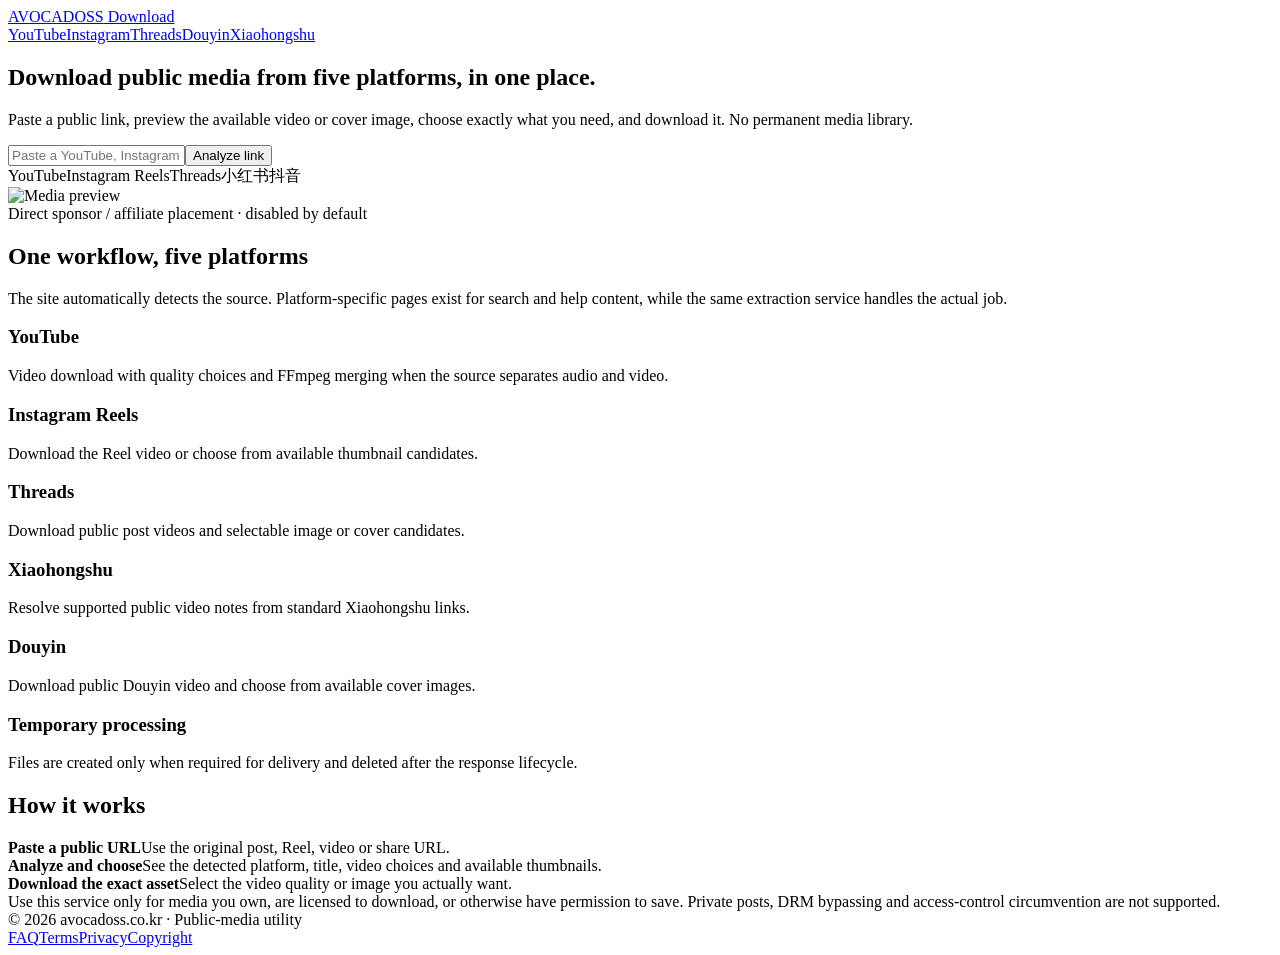
==== web/public/index.html @ b887ae24 "Build unified media downloader MVP" ====
<!doctype html><html lang="en"><head><meta charset="utf-8"><meta name="viewport" content="width=device-width,initial-scale=1"><title>Free Video & Thumbnail Downloader | YouTube, Instagram, Threads, Douyin, Xiaohongshu</title><meta name="description" content="Download supported public videos and thumbnails from YouTube, Instagram Reels, Threads, Douyin and Xiaohongshu from one web tool."><link rel="canonical" href="https://download.avocadoss.co.kr/"><link rel="icon" href="/favicon.svg"><link rel="stylesheet" href="/styles.css"><meta property="og:title" content="Free Video & Thumbnail Downloader | YouTube, Instagram, Threads, Douyin, Xiaohongshu"><meta property="og:description" content="Download supported public videos and thumbnails from YouTube, Instagram Reels, Threads, Douyin and Xiaohongshu from one web tool."><meta property="og:type" content="website"></head><body data-platform=""><header class="site-header"><div class="wrap nav"><a class="brand" href="/">AVOCADO<span>SS</span> Download</a><nav class="nav-links"><a href="/youtube-downloader">YouTube</a><a href="/instagram-reels-downloader">Instagram</a><a href="/threads-downloader">Threads</a><a href="/douyin-downloader">Douyin</a><a href="/xiaohongshu-downloader">Xiaohongshu</a></nav></div></header><main><section class="hero"><div class="wrap"><h1>Download public media from five platforms, in one place.</h1><p>Paste a public link, preview the available video or cover image, choose exactly what you need, and download it. No permanent media library.</p><div class="tool"><form data-downloader-form><div class="input-row"><input class="url-input" name="url" type="url" inputmode="url" autocomplete="off" placeholder="Paste a YouTube, Instagram, Threads, Xiaohongshu or Douyin URL" required><button class="btn" type="submit">Analyze link</button></div><div class="platforms"><span class="platform">YouTube</span><span class="platform">Instagram Reels</span><span class="platform">Threads</span><span class="platform">小红书</span><span class="platform">抖音</span></div></form><div class="status" data-status></div><div class="result" data-result><div class="media-head"><img class="preview" data-result-img alt="Media preview"><div><div class="media-title" data-result-title></div><div class="media-meta" data-result-meta></div></div></div><div class="asset-grid" data-assets></div></div></div><div class="ad-slot">Direct sponsor / affiliate placement · disabled by default</div></div></section><section class="section"><div class="wrap"><h2>One workflow, five platforms</h2><p class="lead">The site automatically detects the source. Platform-specific pages exist for search and help content, while the same extraction service handles the actual job.</p><div class="feature-grid"><div class="card"><h3>YouTube</h3><p>Video download with quality choices and FFmpeg merging when the source separates audio and video.</p></div><div class="card"><h3>Instagram Reels</h3><p>Download the Reel video or choose from available thumbnail candidates.</p></div><div class="card"><h3>Threads</h3><p>Download public post videos and selectable image or cover candidates.</p></div><div class="card"><h3>Xiaohongshu</h3><p>Resolve supported public video notes from standard Xiaohongshu links.</p></div><div class="card"><h3>Douyin</h3><p>Download public Douyin video and choose from available cover images.</p></div><div class="card"><h3>Temporary processing</h3><p>Files are created only when required for delivery and deleted after the response lifecycle.</p></div></div></div></section><section class="section"><div class="wrap"><h2>How it works</h2><div class="steps"><div class="step"><b>Paste a public URL</b><span>Use the original post, Reel, video or share URL.</span></div><div class="step"><b>Analyze and choose</b><span>See the detected platform, title, video choices and available thumbnails.</span></div><div class="step"><b>Download the exact asset</b><span>Select the video quality or image you actually want.</span></div></div><div class="notice">Use this service only for media you own, are licensed to download, or otherwise have permission to save. Private posts, DRM bypassing and access-control circumvention are not supported.</div></div></section></main><footer class="site-footer"><div class="wrap footer-row"><div>© 2026 avocadoss.co.kr · Public-media utility</div><div class="footer-links"><a href="/faq">FAQ</a><a href="/terms">Terms</a><a href="/privacy">Privacy</a><a href="/copyright">Copyright</a></div></div></footer><script src="/monetization.js"></script><script src="/app.js" defer></script></body></html>
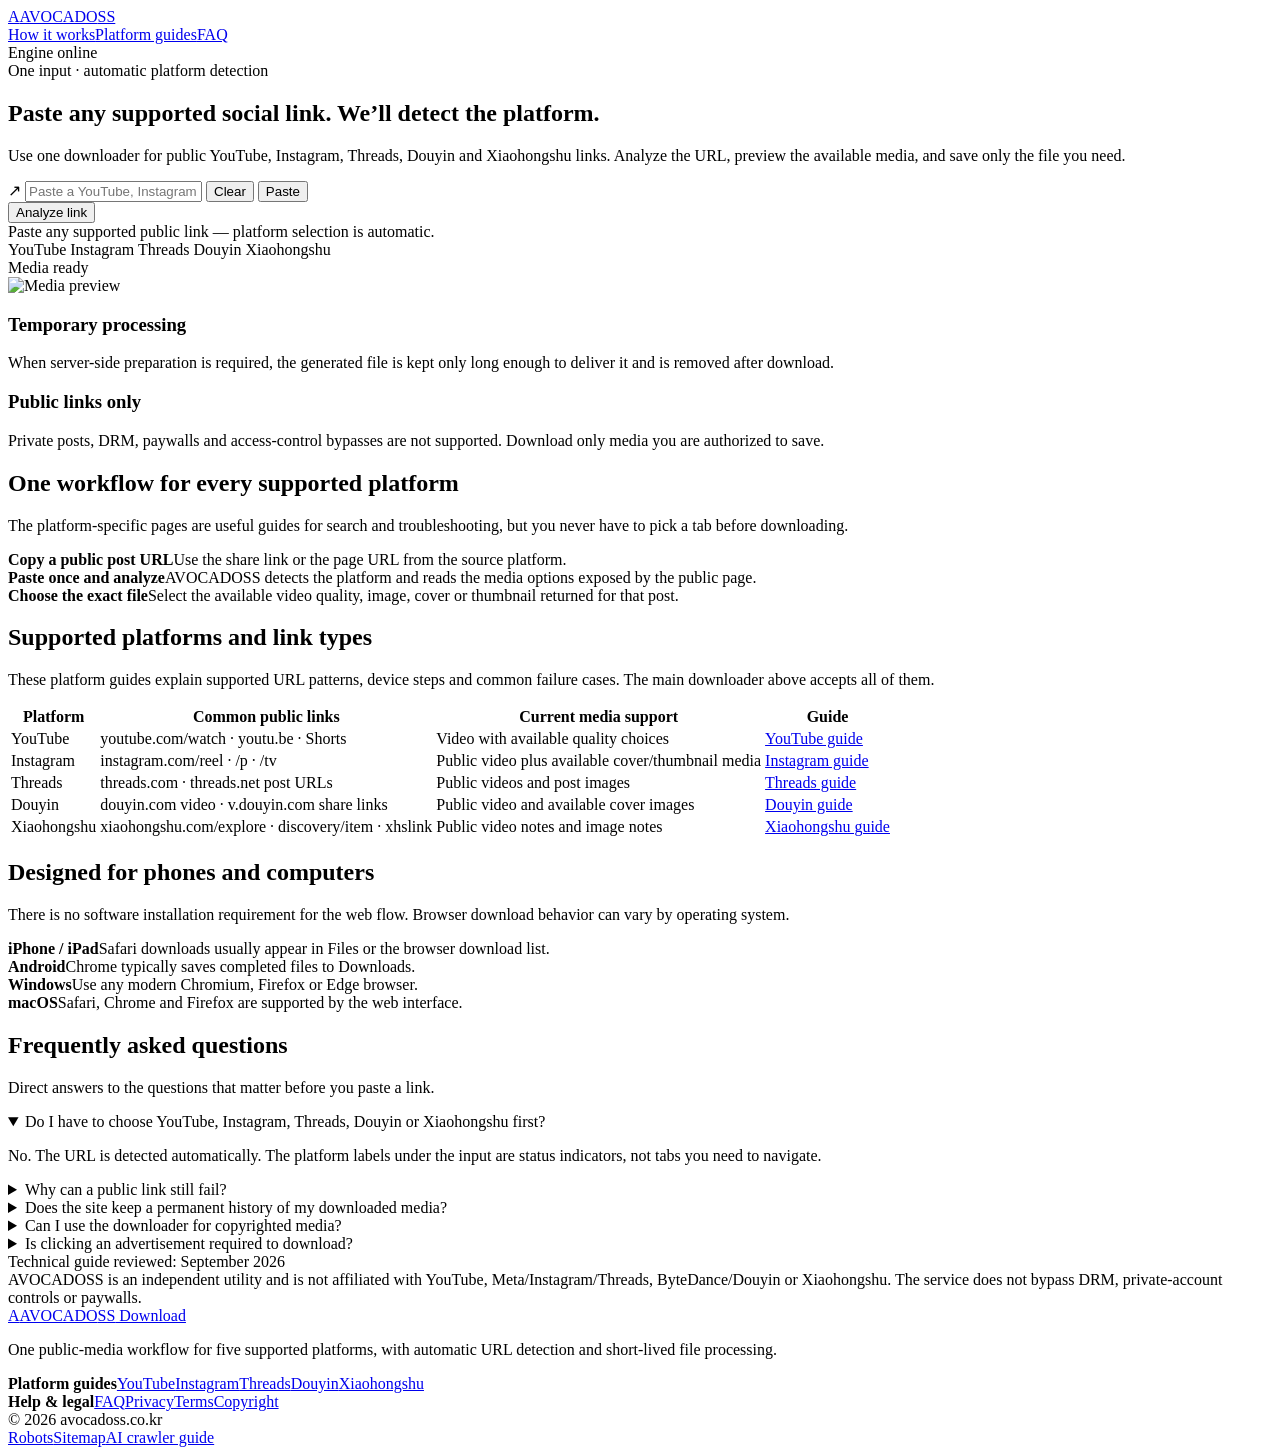
==== commit aff9d620: "seo: rebuild unified downloader home around automatic detection" ====
--- a/web/public/index.html
+++ b/web/public/index.html
@@ -1 +1,150 @@
-<!doctype html><html lang="en"><head><meta charset="utf-8"><meta name="viewport" content="width=device-width,initial-scale=1"><title>Free Video & Thumbnail Downloader | YouTube, Instagram, Threads, Douyin, Xiaohongshu</title><meta name="description" content="Download supported public videos and thumbnails from YouTube, Instagram Reels, Threads, Douyin and Xiaohongshu from one web tool."><link rel="canonical" href="https://download.avocadoss.co.kr/"><link rel="icon" href="/favicon.svg"><link rel="stylesheet" href="/styles.css"><meta property="og:title" content="Free Video & Thumbnail Downloader | YouTube, Instagram, Threads, Douyin, Xiaohongshu"><meta property="og:description" content="Download supported public videos and thumbnails from YouTube, Instagram Reels, Threads, Douyin and Xiaohongshu from one web tool."><meta property="og:type" content="website"></head><body data-platform=""><header class="site-header"><div class="wrap nav"><a class="brand" href="/">AVOCADO<span>SS</span> Download</a><nav class="nav-links"><a href="/youtube-downloader">YouTube</a><a href="/instagram-reels-downloader">Instagram</a><a href="/threads-downloader">Threads</a><a href="/douyin-downloader">Douyin</a><a href="/xiaohongshu-downloader">Xiaohongshu</a></nav></div></header><main><section class="hero"><div class="wrap"><h1>Download public media from five platforms, in one place.</h1><p>Paste a public link, preview the available video or cover image, choose exactly what you need, and download it. No permanent media library.</p><div class="tool"><form data-downloader-form><div class="input-row"><input class="url-input" name="url" type="url" inputmode="url" autocomplete="off" placeholder="Paste a YouTube, Instagram, Threads, Xiaohongshu or Douyin URL" required><button class="btn" type="submit">Analyze link</button></div><div class="platforms"><span class="platform">YouTube</span><span class="platform">Instagram Reels</span><span class="platform">Threads</span><span class="platform">小红书</span><span class="platform">抖音</span></div></form><div class="status" data-status></div><div class="result" data-result><div class="media-head"><img class="preview" data-result-img alt="Media preview"><div><div class="media-title" data-result-title></div><div class="media-meta" data-result-meta></div></div></div><div class="asset-grid" data-assets></div></div></div><div class="ad-slot">Direct sponsor / affiliate placement · disabled by default</div></div></section><section class="section"><div class="wrap"><h2>One workflow, five platforms</h2><p class="lead">The site automatically detects the source. Platform-specific pages exist for search and help content, while the same extraction service handles the actual job.</p><div class="feature-grid"><div class="card"><h3>YouTube</h3><p>Video download with quality choices and FFmpeg merging when the source separates audio and video.</p></div><div class="card"><h3>Instagram Reels</h3><p>Download the Reel video or choose from available thumbnail candidates.</p></div><div class="card"><h3>Threads</h3><p>Download public post videos and selectable image or cover candidates.</p></div><div class="card"><h3>Xiaohongshu</h3><p>Resolve supported public video notes from standard Xiaohongshu links.</p></div><div class="card"><h3>Douyin</h3><p>Download public Douyin video and choose from available cover images.</p></div><div class="card"><h3>Temporary processing</h3><p>Files are created only when required for delivery and deleted after the response lifecycle.</p></div></div></div></section><section class="section"><div class="wrap"><h2>How it works</h2><div class="steps"><div class="step"><b>Paste a public URL</b><span>Use the original post, Reel, video or share URL.</span></div><div class="step"><b>Analyze and choose</b><span>See the detected platform, title, video choices and available thumbnails.</span></div><div class="step"><b>Download the exact asset</b><span>Select the video quality or image you actually want.</span></div></div><div class="notice">Use this service only for media you own, are licensed to download, or otherwise have permission to save. Private posts, DRM bypassing and access-control circumvention are not supported.</div></div></section></main><footer class="site-footer"><div class="wrap footer-row"><div>© 2026 avocadoss.co.kr · Public-media utility</div><div class="footer-links"><a href="/faq">FAQ</a><a href="/terms">Terms</a><a href="/privacy">Privacy</a><a href="/copyright">Copyright</a></div></div></footer><script src="/monetization.js"></script><script src="/app.js" defer></script></body></html>+<!doctype html>
+<html lang="en">
+<head>
+  <meta charset="utf-8">
+  <meta name="viewport" content="width=device-width,initial-scale=1">
+  <title>All-in-One Social Media Downloader | YouTube, Instagram, Threads, Douyin & Xiaohongshu</title>
+  <meta name="description" content="Paste one public social-media URL and automatically detect YouTube, Instagram, Threads, Douyin or Xiaohongshu. Preview available videos, images and covers, then download the exact file you need.">
+  <meta name="robots" content="index,follow,max-image-preview:large,max-snippet:-1,max-video-preview:-1">
+  <meta name="theme-color" content="#0d141d">
+  <link rel="canonical" href="https://download.avocadoss.co.kr/">
+  <link rel="icon" href="/favicon.svg">
+  <link rel="stylesheet" href="/styles.css?v=20260909b">
+  <meta property="og:type" content="website">
+  <meta property="og:site_name" content="AVOCADOSS Download">
+  <meta property="og:title" content="All-in-One Social Media Downloader | AVOCADOSS">
+  <meta property="og:description" content="One input automatically detects YouTube, Instagram, Threads, Douyin and Xiaohongshu public links.">
+  <meta property="og:url" content="https://download.avocadoss.co.kr/">
+  <meta name="twitter:card" content="summary">
+  <script type="application/ld+json">{"@context":"https://schema.org","@graph":[{"@type":"WebSite","@id":"https://download.avocadoss.co.kr/#website","url":"https://download.avocadoss.co.kr/","name":"AVOCADOSS Download","description":"Unified public-media downloader for supported social platforms","inLanguage":"en"},{"@type":"WebApplication","@id":"https://download.avocadoss.co.kr/#app","name":"AVOCADOSS Social Media Downloader","url":"https://download.avocadoss.co.kr/","applicationCategory":"MultimediaApplication","operatingSystem":"Any","browserRequirements":"Requires a modern web browser","description":"Analyze a supported public YouTube, Instagram, Threads, Douyin or Xiaohongshu URL and download available media files.","offers":{"@type":"Offer","price":"0","priceCurrency":"USD"},"isAccessibleForFree":true},{"@type":"FAQPage","mainEntity":[{"@type":"Question","name":"Do I need to choose the platform before pasting a link?","acceptedAnswer":{"@type":"Answer","text":"No. Paste a supported public URL into the single input. The server detects YouTube, Instagram, Threads, Douyin or Xiaohongshu automatically."}},{"@type":"Question","name":"Does AVOCADOSS support private posts or DRM-protected media?","acceptedAnswer":{"@type":"Answer","text":"No. The service is limited to media that is publicly accessible and does not bypass private-account restrictions, paywalls, DRM or other access controls."}},{"@type":"Question","name":"Are downloaded files stored permanently?","acceptedAnswer":{"@type":"Answer","text":"No permanent user media library is provided. Files that require server-side preparation are temporary and are removed after delivery."}}]}]}</script>
+</head>
+<body data-platform="">
+<header class="site-header">
+  <div class="wrap nav">
+    <a class="brand" href="/" aria-label="AVOCADOSS Download home"><span class="brand-mark">A</span><span>AVOCADO<span>SS</span></span></a>
+    <nav class="nav-links" aria-label="Primary navigation"><a href="#how-it-works">How it works</a><a href="#platform-guides">Platform guides</a><a href="/faq">FAQ</a></nav>
+    <div class="engine"><span class="engine-dot"></span><span>Engine online</span></div>
+  </div>
+</header>
+<main>
+  <section class="hero">
+    <div class="wrap">
+      <div class="hero-copy">
+        <div class="eyebrow"><span class="eyebrow-dot"></span>One input · automatic platform detection</div>
+        <h1>Paste any supported social link. We’ll detect the platform.</h1>
+        <p>Use one downloader for public YouTube, Instagram, Threads, Douyin and Xiaohongshu links. Analyze the URL, preview the available media, and save only the file you need.</p>
+      </div>
+
+      <div class="tool">
+        <form data-downloader-form novalidate>
+          <div class="input-shell">
+            <div class="input-box">
+              <span class="input-icon" aria-hidden="true">↗</span>
+              <input class="url-input" name="url" type="url" inputmode="url" autocomplete="off" spellcheck="false" placeholder="Paste a YouTube, Instagram, Threads, Douyin or Xiaohongshu URL" aria-label="Public social media URL" required>
+              <button class="utility-btn" data-clear type="button">Clear</button>
+              <button class="utility-btn" data-paste type="button">Paste</button>
+            </div>
+            <button class="btn" type="submit">Analyze link</button>
+          </div>
+          <div class="auto-row">
+            <div class="detected" data-detected>Paste any supported public link — platform selection is automatic.</div>
+            <div class="platforms" aria-label="Supported platforms">
+              <span class="platform" data-platform-chip="youtube">YouTube</span>
+              <span class="platform" data-platform-chip="instagram">Instagram</span>
+              <span class="platform" data-platform-chip="threads">Threads</span>
+              <span class="platform" data-platform-chip="douyin">Douyin</span>
+              <span class="platform" data-platform-chip="xiaohongshu">Xiaohongshu</span>
+            </div>
+          </div>
+        </form>
+        <div class="status" data-status role="status" aria-live="polite"></div>
+        <div class="ad-slot" data-ad-slot="leaderboard"></div>
+      </div>
+
+      <div class="result" data-result>
+        <section class="result-panel" aria-label="Download results">
+          <div class="result-topline"><div class="result-ready">Media ready</div><span class="asset-count" data-asset-count></span></div>
+          <div class="media-head">
+            <img class="preview" data-result-img alt="Media preview">
+            <div><div class="media-title" data-result-title></div><div class="media-meta" data-result-meta></div></div>
+          </div>
+          <div class="asset-grid" data-assets></div>
+        </section>
+        <aside class="result-side" aria-label="Download information">
+          <div class="result-side-card"><h3>Temporary processing</h3><p>When server-side preparation is required, the generated file is kept only long enough to deliver it and is removed after download.</p></div>
+          <div class="result-side-card"><h3>Public links only</h3><p>Private posts, DRM, paywalls and access-control bypasses are not supported. Download only media you are authorized to save.</p></div>
+          <div class="ad-slot" data-ad-slot="rectangle"></div>
+        </aside>
+      </div>
+    </div>
+  </section>
+
+  <section class="section" id="how-it-works">
+    <div class="wrap">
+      <div class="section-head"><h2>One workflow for every supported platform</h2><p class="lead">The platform-specific pages are useful guides for search and troubleshooting, but you never have to pick a tab before downloading.</p></div>
+      <div class="steps">
+        <div class="step"><b>Copy a public post URL</b><span>Use the share link or the page URL from the source platform.</span></div>
+        <div class="step"><b>Paste once and analyze</b><span>AVOCADOSS detects the platform and reads the media options exposed by the public page.</span></div>
+        <div class="step"><b>Choose the exact file</b><span>Select the available video quality, image, cover or thumbnail returned for that post.</span></div>
+      </div>
+    </div>
+  </section>
+
+  <section class="section" id="platform-guides">
+    <div class="wrap">
+      <div class="section-head"><h2>Supported platforms and link types</h2><p class="lead">These platform guides explain supported URL patterns, device steps and common failure cases. The main downloader above accepts all of them.</p></div>
+      <div class="table-wrap"><table>
+        <thead><tr><th>Platform</th><th>Common public links</th><th>Current media support</th><th>Guide</th></tr></thead>
+        <tbody>
+          <tr><td>YouTube</td><td>youtube.com/watch · youtu.be · Shorts</td><td>Video with available quality choices</td><td><a href="/youtube-downloader">YouTube guide</a></td></tr>
+          <tr><td>Instagram</td><td>instagram.com/reel · /p · /tv</td><td>Public video plus available cover/thumbnail media</td><td><a href="/instagram-reels-downloader">Instagram guide</a></td></tr>
+          <tr><td>Threads</td><td>threads.com · threads.net post URLs</td><td>Public videos and post images</td><td><a href="/threads-downloader">Threads guide</a></td></tr>
+          <tr><td>Douyin</td><td>douyin.com video · v.douyin.com share links</td><td>Public video and available cover images</td><td><a href="/douyin-downloader">Douyin guide</a></td></tr>
+          <tr><td>Xiaohongshu</td><td>xiaohongshu.com/explore · discovery/item · xhslink</td><td>Public video notes and image notes</td><td><a href="/xiaohongshu-downloader">Xiaohongshu guide</a></td></tr>
+        </tbody>
+      </table></div>
+    </div>
+  </section>
+
+  <section class="section">
+    <div class="wrap">
+      <div class="section-head"><h2>Designed for phones and computers</h2><p class="lead">There is no software installation requirement for the web flow. Browser download behavior can vary by operating system.</p></div>
+      <div class="device-row">
+        <div class="device"><b>iPhone / iPad</b><span>Safari downloads usually appear in Files or the browser download list.</span></div>
+        <div class="device"><b>Android</b><span>Chrome typically saves completed files to Downloads.</span></div>
+        <div class="device"><b>Windows</b><span>Use any modern Chromium, Firefox or Edge browser.</span></div>
+        <div class="device"><b>macOS</b><span>Safari, Chrome and Firefox are supported by the web interface.</span></div>
+      </div>
+    </div>
+  </section>
+
+  <section class="section">
+    <div class="wrap faq">
+      <div class="section-head"><h2>Frequently asked questions</h2><p class="lead">Direct answers to the questions that matter before you paste a link.</p></div>
+      <details open><summary>Do I have to choose YouTube, Instagram, Threads, Douyin or Xiaohongshu first?</summary><p>No. The URL is detected automatically. The platform labels under the input are status indicators, not tabs you need to navigate.</p></details>
+      <details><summary>Why can a public link still fail?</summary><p>The post may have been deleted, region-restricted, login-gated, rate-limited, or changed by the source platform. Short share links can also expire. AVOCADOSS does not bypass access controls.</p></details>
+      <details><summary>Does the site keep a permanent history of my downloaded media?</summary><p>No permanent media library is part of the downloader. Files generated for delivery are temporary and are removed after the response lifecycle.</p></details>
+      <details><summary>Can I use the downloader for copyrighted media?</summary><p>Use it only where you own the media, have permission or a license, or otherwise have a lawful right to save it. Source-platform names and trademarks belong to their respective owners.</p></details>
+      <details><summary>Is clicking an advertisement required to download?</summary><p>No. Advertising, when enabled, is separate from the download action. AVOCADOSS does not require an ad click to unlock a file.</p></details>
+      <div class="freshness">Technical guide reviewed: September 2026</div>
+    </div>
+  </section>
+
+  <section class="section tight">
+    <div class="wrap editorial"><div class="notice">AVOCADOSS is an independent utility and is not affiliated with YouTube, Meta/Instagram/Threads, ByteDance/Douyin or Xiaohongshu. The service does not bypass DRM, private-account controls or paywalls.</div></div>
+  </section>
+</main>
+<footer class="site-footer">
+  <div class="wrap">
+    <div class="footer-grid">
+      <div class="footer-brand"><a class="brand" href="/"><span class="brand-mark">A</span><span>AVOCADO<span>SS</span> Download</span></a><p>One public-media workflow for five supported platforms, with automatic URL detection and short-lived file processing.</p></div>
+      <div class="footer-col"><b>Platform guides</b><a href="/youtube-downloader">YouTube</a><a href="/instagram-reels-downloader">Instagram</a><a href="/threads-downloader">Threads</a><a href="/douyin-downloader">Douyin</a><a href="/xiaohongshu-downloader">Xiaohongshu</a></div>
+      <div class="footer-col"><b>Help & legal</b><a href="/faq">FAQ</a><a href="/privacy">Privacy</a><a href="/terms">Terms</a><a href="/copyright">Copyright</a></div>
+    </div>
+    <div class="footer-bottom"><span>© 2026 avocadoss.co.kr</span><div class="footer-links"><a href="/robots.txt">Robots</a><a href="/sitemap.xml">Sitemap</a><a href="/llms.txt">AI crawler guide</a></div></div>
+  </div>
+</footer>
+<script src="/monetization.js?v=20260909b" defer></script>
+<script src="/app.js?v=20260909b" defer></script>
+</body>
+</html>
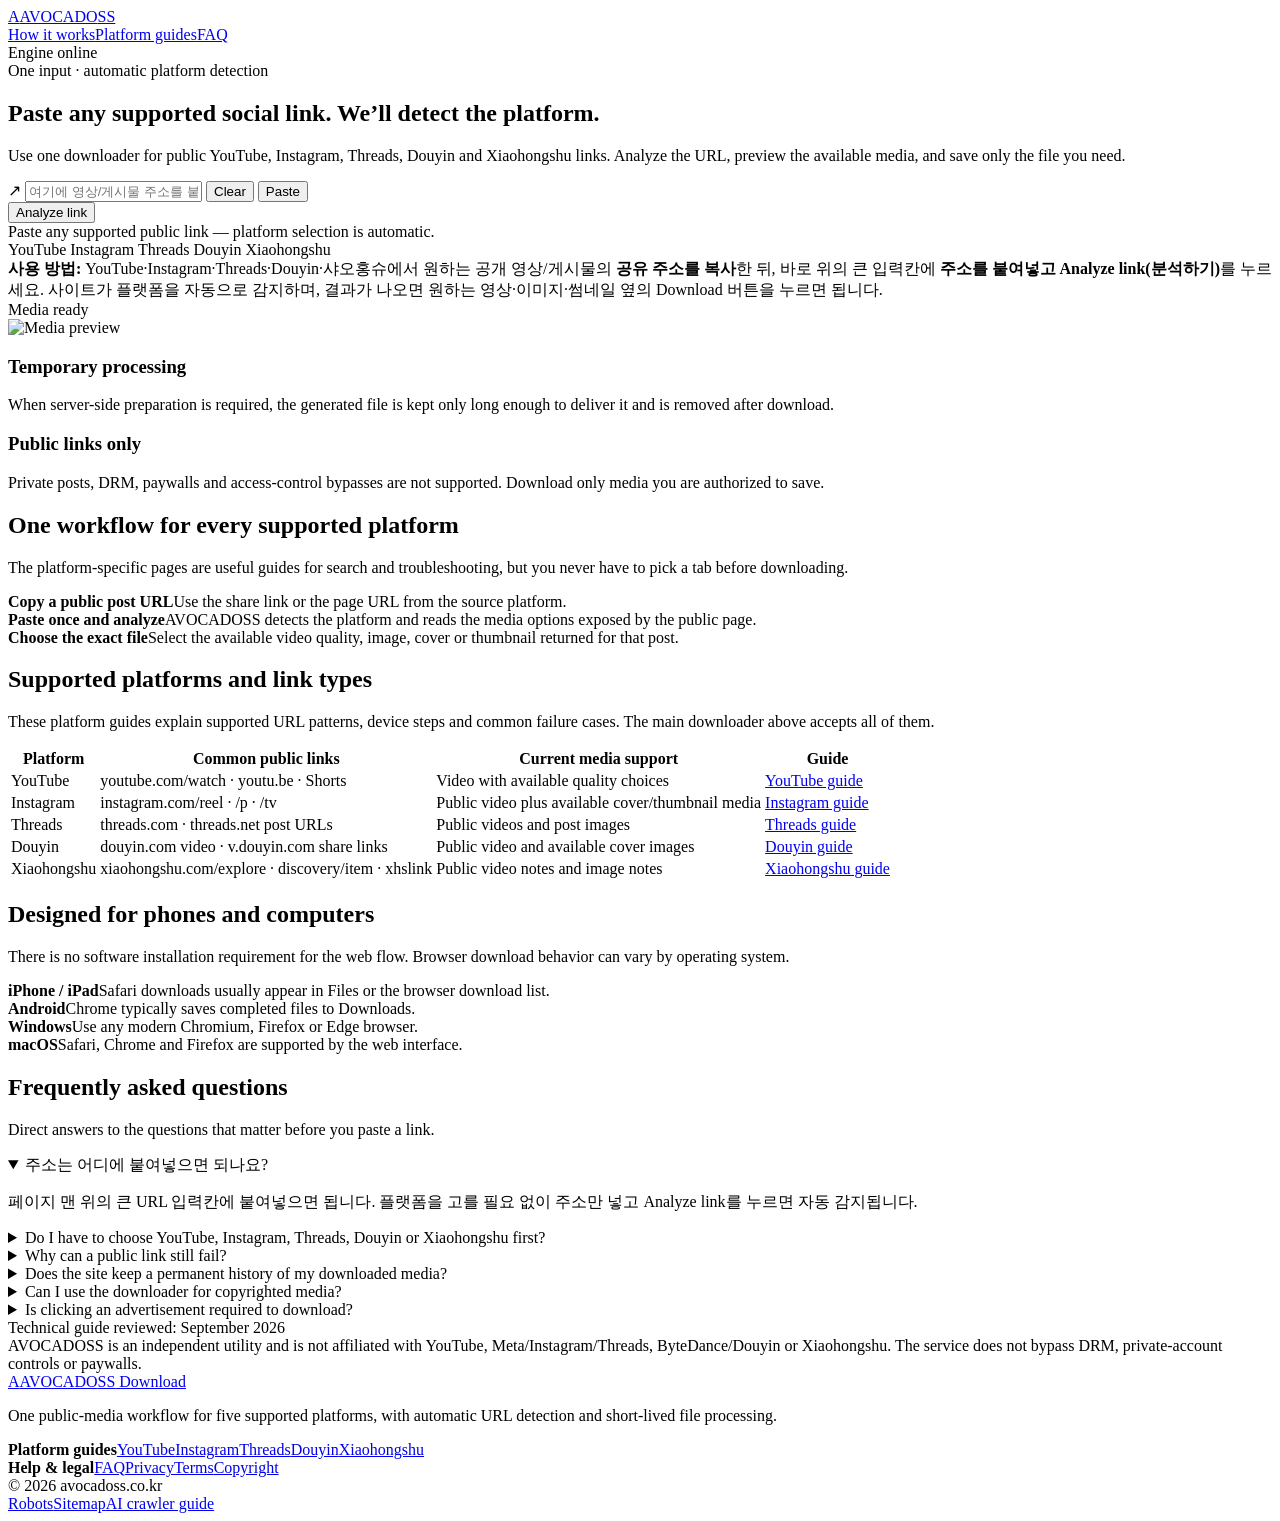
==== commit 3baed412: "ux: add clear Korean paste instructions" ====
--- a/web/public/index.html
+++ b/web/public/index.html
@@ -9,14 +9,14 @@
   <meta name="theme-color" content="#0d141d">
   <link rel="canonical" href="https://download.avocadoss.co.kr/">
   <link rel="icon" href="/favicon.svg">
-  <link rel="stylesheet" href="/styles.css?v=20260909b">
+  <link rel="stylesheet" href="/styles.css?v=20260909c">
   <meta property="og:type" content="website">
   <meta property="og:site_name" content="AVOCADOSS Download">
   <meta property="og:title" content="All-in-One Social Media Downloader | AVOCADOSS">
   <meta property="og:description" content="One input automatically detects YouTube, Instagram, Threads, Douyin and Xiaohongshu public links.">
   <meta property="og:url" content="https://download.avocadoss.co.kr/">
   <meta name="twitter:card" content="summary">
-  <script type="application/ld+json">{"@context":"https://schema.org","@graph":[{"@type":"WebSite","@id":"https://download.avocadoss.co.kr/#website","url":"https://download.avocadoss.co.kr/","name":"AVOCADOSS Download","description":"Unified public-media downloader for supported social platforms","inLanguage":"en"},{"@type":"WebApplication","@id":"https://download.avocadoss.co.kr/#app","name":"AVOCADOSS Social Media Downloader","url":"https://download.avocadoss.co.kr/","applicationCategory":"MultimediaApplication","operatingSystem":"Any","browserRequirements":"Requires a modern web browser","description":"Analyze a supported public YouTube, Instagram, Threads, Douyin or Xiaohongshu URL and download available media files.","offers":{"@type":"Offer","price":"0","priceCurrency":"USD"},"isAccessibleForFree":true},{"@type":"FAQPage","mainEntity":[{"@type":"Question","name":"Do I need to choose the platform before pasting a link?","acceptedAnswer":{"@type":"Answer","text":"No. Paste a supported public URL into the single input. The server detects YouTube, Instagram, Threads, Douyin or Xiaohongshu automatically."}},{"@type":"Question","name":"Does AVOCADOSS support private posts or DRM-protected media?","acceptedAnswer":{"@type":"Answer","text":"No. The service is limited to media that is publicly accessible and does not bypass private-account restrictions, paywalls, DRM or other access controls."}},{"@type":"Question","name":"Are downloaded files stored permanently?","acceptedAnswer":{"@type":"Answer","text":"No permanent user media library is provided. Files that require server-side preparation are temporary and are removed after delivery."}}]}]}</script>
+  <script type="application/ld+json">{"@context":"https://schema.org","@graph":[{"@type":"WebSite","@id":"https://download.avocadoss.co.kr/#website","url":"https://download.avocadoss.co.kr/","name":"AVOCADOSS Download","description":"Unified public-media downloader for supported social platforms","inLanguage":["en","ko"]},{"@type":"WebApplication","@id":"https://download.avocadoss.co.kr/#app","name":"AVOCADOSS Social Media Downloader","url":"https://download.avocadoss.co.kr/","applicationCategory":"MultimediaApplication","operatingSystem":"Any","browserRequirements":"Requires a modern web browser","description":"Analyze a supported public YouTube, Instagram, Threads, Douyin or Xiaohongshu URL and download available media files.","offers":{"@type":"Offer","price":"0","priceCurrency":"USD"},"isAccessibleForFree":true},{"@type":"FAQPage","mainEntity":[{"@type":"Question","name":"Do I need to choose the platform before pasting a link?","acceptedAnswer":{"@type":"Answer","text":"No. Paste a supported public URL into the single input. The server detects YouTube, Instagram, Threads, Douyin or Xiaohongshu automatically."}},{"@type":"Question","name":"주소는 어디에 붙여넣나요?","acceptedAnswer":{"@type":"Answer","text":"사이트 첫 화면의 큰 URL 입력칸에 YouTube, Instagram, Threads, Douyin 또는 Xiaohongshu의 공개 게시물 주소를 붙여넣고 Analyze link 버튼을 누르면 됩니다."}},{"@type":"Question","name":"Does AVOCADOSS support private posts or DRM-protected media?","acceptedAnswer":{"@type":"Answer","text":"No. The service is limited to media that is publicly accessible and does not bypass private-account restrictions, paywalls, DRM or other access controls."}},{"@type":"Question","name":"Are downloaded files stored permanently?","acceptedAnswer":{"@type":"Answer","text":"No permanent user media library is provided. Files that require server-side preparation are temporary and are removed after delivery."}}]}]}</script>
 </head>
 <body data-platform="">
 <header class="site-header">
@@ -40,7 +40,7 @@
           <div class="input-shell">
             <div class="input-box">
               <span class="input-icon" aria-hidden="true">↗</span>
-              <input class="url-input" name="url" type="url" inputmode="url" autocomplete="off" spellcheck="false" placeholder="Paste a YouTube, Instagram, Threads, Douyin or Xiaohongshu URL" aria-label="Public social media URL" required>
+              <input class="url-input" name="url" type="url" inputmode="url" autocomplete="off" spellcheck="false" placeholder="여기에 영상/게시물 주소를 붙여넣으세요 · Paste social-media URL" aria-label="Public social media URL" required>
               <button class="utility-btn" data-clear type="button">Clear</button>
               <button class="utility-btn" data-paste type="button">Paste</button>
             </div>
@@ -57,6 +57,7 @@
             </div>
           </div>
         </form>
+        <div class="notice" lang="ko"><strong>사용 방법:</strong> YouTube·Instagram·Threads·Douyin·샤오홍슈에서 원하는 공개 영상/게시물의 <strong>공유 주소를 복사</strong>한 뒤, 바로 위의 큰 입력칸에 <strong>주소를 붙여넣고 Analyze link(분석하기)</strong>를 누르세요. 사이트가 플랫폼을 자동으로 감지하며, 결과가 나오면 원하는 영상·이미지·썸네일 옆의 Download 버튼을 누르면 됩니다.</div>
         <div class="status" data-status role="status" aria-live="polite"></div>
         <div class="ad-slot" data-ad-slot="leaderboard"></div>
       </div>
@@ -121,7 +122,8 @@
   <section class="section">
     <div class="wrap faq">
       <div class="section-head"><h2>Frequently asked questions</h2><p class="lead">Direct answers to the questions that matter before you paste a link.</p></div>
-      <details open><summary>Do I have to choose YouTube, Instagram, Threads, Douyin or Xiaohongshu first?</summary><p>No. The URL is detected automatically. The platform labels under the input are status indicators, not tabs you need to navigate.</p></details>
+      <details open><summary>주소는 어디에 붙여넣으면 되나요?</summary><p lang="ko">페이지 맨 위의 큰 URL 입력칸에 붙여넣으면 됩니다. 플랫폼을 고를 필요 없이 주소만 넣고 Analyze link를 누르면 자동 감지됩니다.</p></details>
+      <details><summary>Do I have to choose YouTube, Instagram, Threads, Douyin or Xiaohongshu first?</summary><p>No. The URL is detected automatically. The platform labels under the input are status indicators, not tabs you need to navigate.</p></details>
       <details><summary>Why can a public link still fail?</summary><p>The post may have been deleted, region-restricted, login-gated, rate-limited, or changed by the source platform. Short share links can also expire. AVOCADOSS does not bypass access controls.</p></details>
       <details><summary>Does the site keep a permanent history of my downloaded media?</summary><p>No permanent media library is part of the downloader. Files generated for delivery are temporary and are removed after the response lifecycle.</p></details>
       <details><summary>Can I use the downloader for copyrighted media?</summary><p>Use it only where you own the media, have permission or a license, or otherwise have a lawful right to save it. Source-platform names and trademarks belong to their respective owners.</p></details>
@@ -144,7 +146,7 @@
     <div class="footer-bottom"><span>© 2026 avocadoss.co.kr</span><div class="footer-links"><a href="/robots.txt">Robots</a><a href="/sitemap.xml">Sitemap</a><a href="/llms.txt">AI crawler guide</a></div></div>
   </div>
 </footer>
-<script src="/monetization.js?v=20260909b" defer></script>
-<script src="/app.js?v=20260909b" defer></script>
+<script src="/monetization.js?v=20260909c" defer></script>
+<script src="/app.js?v=20260909c" defer></script>
 </body>
 </html>
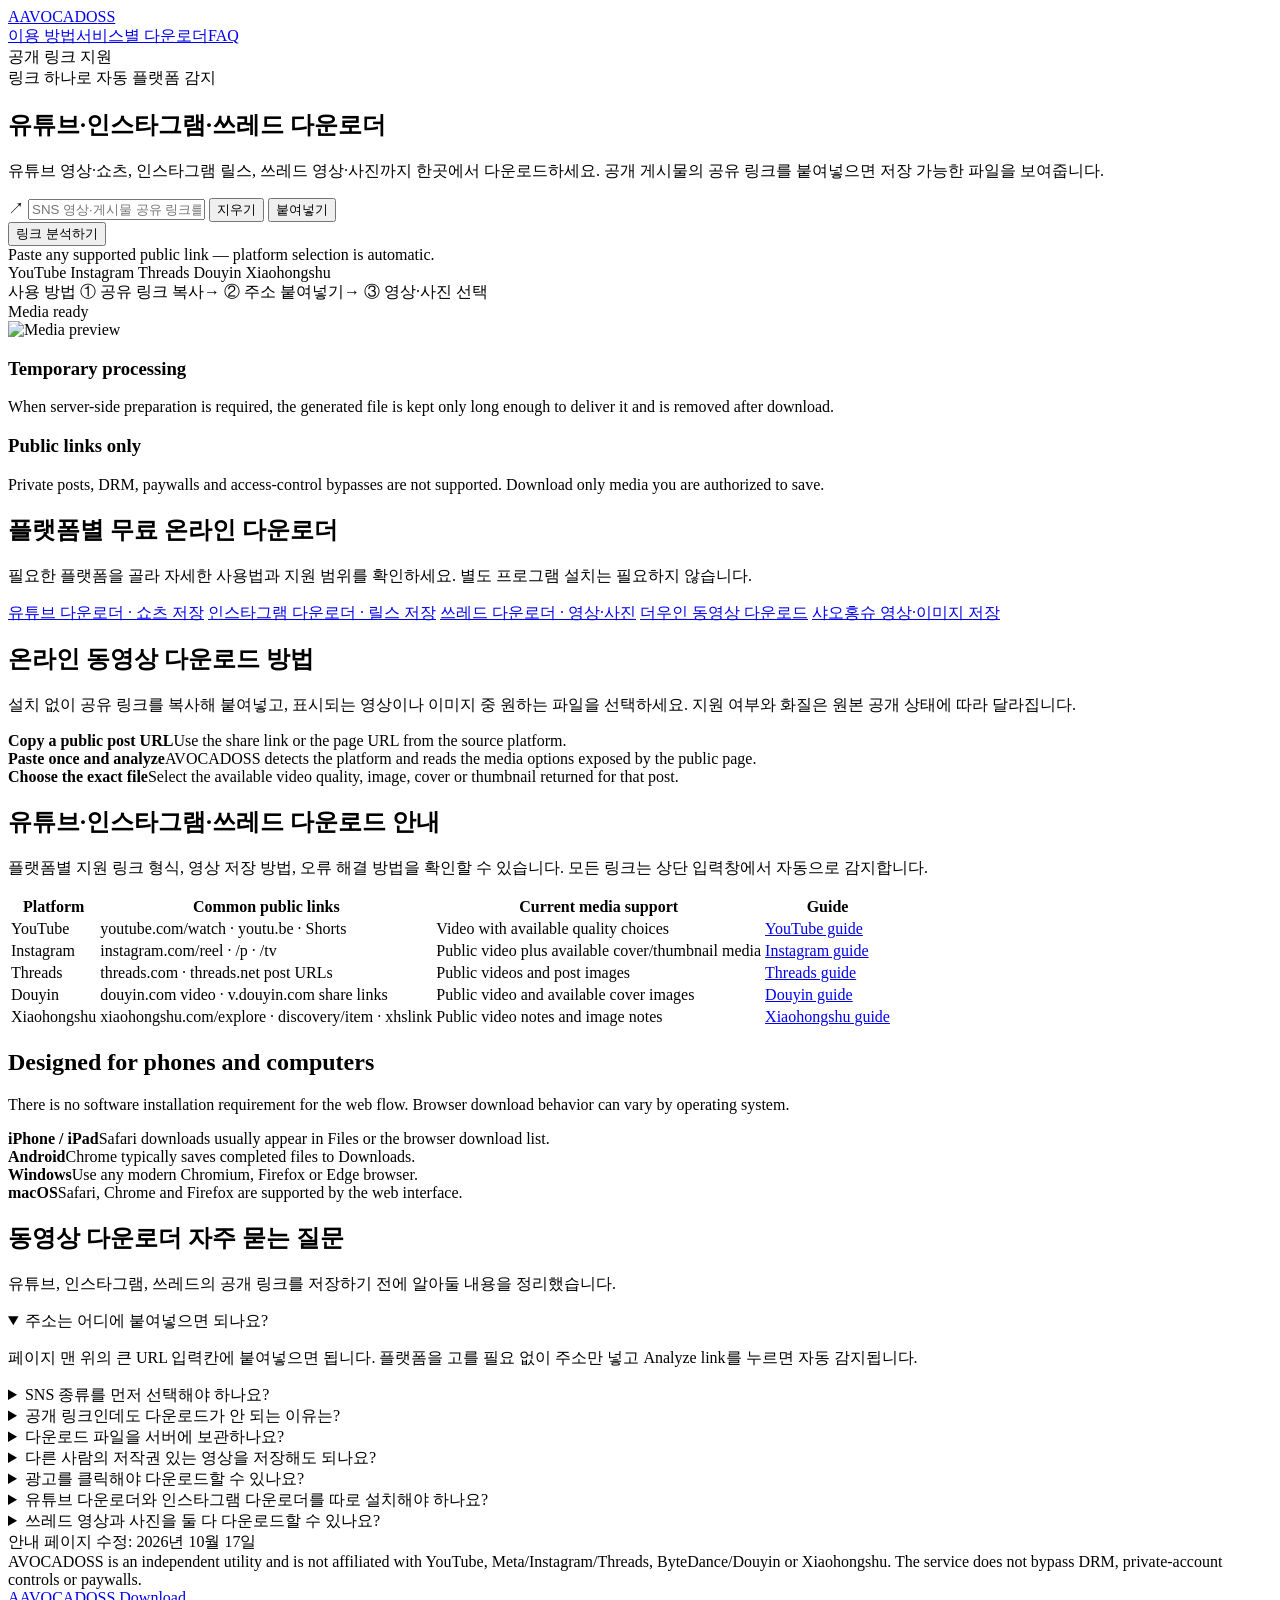
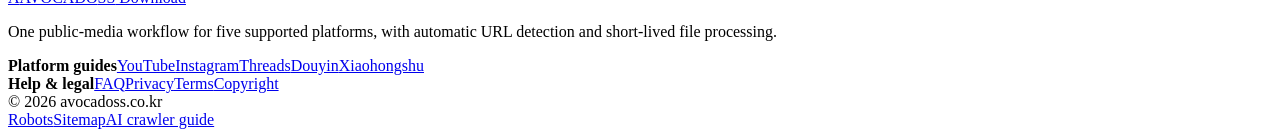
==== commit 0c38ad73: "feat: improve downloader SEO AEO GEO and accessible UI [skip ci]" ====
--- a/web/public/index.html
+++ b/web/public/index.html
@@ -1,38 +1,44 @@
 <!doctype html>
-<html lang="en">
+<html lang="ko">
 <head>
   <meta charset="utf-8">
   <meta name="viewport" content="width=device-width,initial-scale=1">
-  <title>All-in-One Social Media Downloader | YouTube, Instagram, Threads, Douyin & Xiaohongshu</title>
-  <meta name="description" content="Paste one public social-media URL and automatically detect YouTube, Instagram, Threads, Douyin or Xiaohongshu. Preview available videos, images and covers, then download the exact file you need.">
+  <title>유튜브·인스타그램·쓰레드 다운로더 | SNS 영상 다운로드 | AVOCADOSS</title>
+  <meta name="description" content="유튜브 다운로더, 인스타그램 다운로더, 쓰레드 다운로더를 한곳에서 이용하세요. 공개 영상·쇼츠·릴스·이미지 링크를 붙여넣고 가능한 파일을 확인해 저장하는 온라인 도구입니다.">
   <meta name="robots" content="index,follow,max-image-preview:large,max-snippet:-1,max-video-preview:-1">
   <meta name="theme-color" content="#0d141d">
   <link rel="canonical" href="https://download.avocadoss.co.kr/">
   <link rel="icon" href="/favicon.svg">
   <link rel="stylesheet" href="/styles.css?v=20260909c">
   <meta property="og:type" content="website">
+  <meta property="og:locale" content="ko_KR">
   <meta property="og:site_name" content="AVOCADOSS Download">
-  <meta property="og:title" content="All-in-One Social Media Downloader | AVOCADOSS">
-  <meta property="og:description" content="One input automatically detects YouTube, Instagram, Threads, Douyin and Xiaohongshu public links.">
+  <meta property="og:title" content="유튜브·인스타그램·쓰레드 다운로더 | AVOCADOSS">
+  <meta property="og:description" content="공개 유튜브 영상·쇼츠, 인스타그램 릴스, 쓰레드 영상·이미지를 한곳에서 분석하고 저장할 수 있습니다.">
   <meta property="og:url" content="https://download.avocadoss.co.kr/">
-  <meta name="twitter:card" content="summary">
-  <script type="application/ld+json">{"@context":"https://schema.org","@graph":[{"@type":"WebSite","@id":"https://download.avocadoss.co.kr/#website","url":"https://download.avocadoss.co.kr/","name":"AVOCADOSS Download","description":"Unified public-media downloader for supported social platforms","inLanguage":["en","ko"]},{"@type":"WebApplication","@id":"https://download.avocadoss.co.kr/#app","name":"AVOCADOSS Social Media Downloader","url":"https://download.avocadoss.co.kr/","applicationCategory":"MultimediaApplication","operatingSystem":"Any","browserRequirements":"Requires a modern web browser","description":"Analyze a supported public YouTube, Instagram, Threads, Douyin or Xiaohongshu URL and download available media files.","offers":{"@type":"Offer","price":"0","priceCurrency":"USD"},"isAccessibleForFree":true},{"@type":"FAQPage","mainEntity":[{"@type":"Question","name":"Do I need to choose the platform before pasting a link?","acceptedAnswer":{"@type":"Answer","text":"No. Paste a supported public URL into the single input. The server detects YouTube, Instagram, Threads, Douyin or Xiaohongshu automatically."}},{"@type":"Question","name":"주소는 어디에 붙여넣나요?","acceptedAnswer":{"@type":"Answer","text":"사이트 첫 화면의 큰 URL 입력칸에 YouTube, Instagram, Threads, Douyin 또는 Xiaohongshu의 공개 게시물 주소를 붙여넣고 Analyze link 버튼을 누르면 됩니다."}},{"@type":"Question","name":"Does AVOCADOSS support private posts or DRM-protected media?","acceptedAnswer":{"@type":"Answer","text":"No. The service is limited to media that is publicly accessible and does not bypass private-account restrictions, paywalls, DRM or other access controls."}},{"@type":"Question","name":"Are downloaded files stored permanently?","acceptedAnswer":{"@type":"Answer","text":"No permanent user media library is provided. Files that require server-side preparation are temporary and are removed after delivery."}}]}]}</script>
+  <meta name="twitter:card" content="summary_large_image">
+  <script type="application/ld+json">{"@context":"https://schema.org","@graph":[{"@type":"WebSite","@id":"https://download.avocadoss.co.kr/#website","url":"https://download.avocadoss.co.kr/","name":"AVOCADOSS SNS 다운로더","alternateName":["AVOCADOSS Download","AVOCADOSS Downloader"],"description":"유튜브, 인스타그램, 쓰레드, 더우인, 샤오홍슈의 공개 링크에서 제공되는 영상과 이미지를 선택할 수 있는 웹 도구.","inLanguage":["ko","en"]},{"@type":"WebApplication","@id":"https://download.avocadoss.co.kr/#app","name":"유튜브·인스타그램·쓰레드 다운로더 | AVOCADOSS","url":"https://download.avocadoss.co.kr/","applicationCategory":"MultimediaApplication","operatingSystem":"Any","browserRequirements":"Requires a modern web browser","description":"공개 유튜브 영상과 쇼츠, 인스타그램 릴스와 게시물, 쓰레드 영상과 이미지를 URL 입력으로 분석하고 이용 가능한 미디어를 선택하는 온라인 다운로더.","offers":{"@type":"Offer","price":"0","priceCurrency":"USD"},"isAccessibleForFree":true,"alternateName":["유튜브 다운로더","인스타그램 다운로더","쓰레드 다운로더","스레드 다운로더"],"inLanguage":["ko","en"],"isPartOf":{"@id":"https://download.avocadoss.co.kr/#website"},"featureList":["유튜브 공개 영상·쇼츠 링크 분석","인스타그램 공개 릴스 영상 및 썸네일 선택","쓰레드 공개 게시물의 영상·이미지 선택","지원 플랫폼 자동 감지"]},{"@type":"FAQPage","mainEntity":[{"@type":"Question","name":"주소는 어디에 붙여넣으면 되나요?","acceptedAnswer":{"@type":"Answer","text":"페이지 맨 위의 큰 URL 입력칸에 붙여넣으면 됩니다. 플랫폼을 고를 필요 없이 주소만 넣고 Analyze link를 누르면 자동 감지됩니다."}},{"@type":"Question","name":"SNS 종류를 먼저 선택해야 하나요?","acceptedAnswer":{"@type":"Answer","text":"아니요. 링크를 붙여넣으면 자동 감지합니다. 아래의 플랫폼 이름은 상태 표시이며 직접 선택할 필요는 없습니다."}},{"@type":"Question","name":"공개 링크인데도 다운로드가 안 되는 이유는?","acceptedAnswer":{"@type":"Answer","text":"원본 삭제, 지역 제한, 로그인 요구, 공유 주소 만료 또는 플랫폼 구조 변경 때문일 수 있습니다. 접근 제한은 우회하지 않습니다."}},{"@type":"Question","name":"다운로드 파일을 서버에 보관하나요?","acceptedAnswer":{"@type":"Answer","text":"개인용 영구 보관함을 제공하지 않습니다. 전달을 위해 생성된 임시 파일은 처리 수명주기에 따라 삭제됩니다."}},{"@type":"Question","name":"다른 사람의 저작권 있는 영상을 저장해도 되나요?","acceptedAnswer":{"@type":"Answer","text":"직접 소유하거나 적법하게 저장할 권한이 있는 콘텐츠에만 사용하세요. 각 플랫폼의 상표는 해당 권리자에게 있습니다."}},{"@type":"Question","name":"광고를 클릭해야 다운로드할 수 있나요?","acceptedAnswer":{"@type":"Answer","text":"아니요. 광고가 있더라도 다운로드와 분리되어 있으며 광고 클릭을 요구하지 않습니다."}},{"@type":"Question","name":"유튜브 다운로더와 인스타그램 다운로더를 따로 설치해야 하나요?","acceptedAnswer":{"@type":"Answer","text":"아니요. AVOCADOSS는 웹브라우저에서 사용하는 도구이며, 유튜브 다운로드, 인스타그램 릴스 저장, 쓰레드 다운로드를 같은 입력창에서 처리합니다. 공개적으로 접근 가능한 링크만 지원합니다."}},{"@type":"Question","name":"쓰레드 영상과 사진을 둘 다 다운로드할 수 있나요?","acceptedAnswer":{"@type":"Answer","text":"공개 Threads 게시물이 영상이나 이미지를 제공하면 분석 결과에 해당 미디어가 따로 표시됩니다. 게시물 삭제나 접근 제한이 있는 경우에는 이용할 수 없습니다."}}]}]}</script>
+<link rel="stylesheet" href="/polish.css?v=20261017a">
+<meta property="og:image" content="https://download.avocadoss.co.kr/og-social.png">
+<meta property="og:image:width" content="1200">
+<meta property="og:image:height" content="630">
+<meta property="og:image:alt" content="AVOCADOSS 공개 SNS 영상 다운로더 안내">
 </head>
 <body data-platform="">
 <header class="site-header">
   <div class="wrap nav">
     <a class="brand" href="/" aria-label="AVOCADOSS Download home"><span class="brand-mark">A</span><span>AVOCADO<span>SS</span></span></a>
-    <nav class="nav-links" aria-label="Primary navigation"><a href="#how-it-works">How it works</a><a href="#platform-guides">Platform guides</a><a href="/faq">FAQ</a></nav>
-    <div class="engine"><span class="engine-dot"></span><span>Engine online</span></div>
+    <nav class="nav-links" aria-label="Primary navigation"><a href="#how-it-works">이용 방법</a><a href="#platform-guides">서비스별 다운로더</a><a href="/faq">FAQ</a></nav>
+    <div class="engine"><span class="engine-dot"></span><span>공개 링크 지원</span></div>
   </div>
 </header>
 <main>
   <section class="hero">
     <div class="wrap">
       <div class="hero-copy">
-        <div class="eyebrow"><span class="eyebrow-dot"></span>One input · automatic platform detection</div>
-        <h1>Paste any supported social link. We’ll detect the platform.</h1>
-        <p>Use one downloader for public YouTube, Instagram, Threads, Douyin and Xiaohongshu links. Analyze the URL, preview the available media, and save only the file you need.</p>
+        <div class="eyebrow"><span class="eyebrow-dot"></span>링크 하나로 자동 플랫폼 감지</div>
+        <h1>유튜브·인스타그램·쓰레드 다운로더</h1>
+        <p>유튜브 영상·쇼츠, 인스타그램 릴스, 쓰레드 영상·사진까지 한곳에서 다운로드하세요. 공개 게시물의 공유 링크를 붙여넣으면 저장 가능한 파일을 보여줍니다.</p>
       </div>
 
       <div class="tool">
@@ -40,11 +46,11 @@
           <div class="input-shell">
             <div class="input-box">
               <span class="input-icon" aria-hidden="true">↗</span>
-              <input class="url-input" name="url" type="url" inputmode="url" autocomplete="off" spellcheck="false" placeholder="여기에 영상/게시물 주소를 붙여넣으세요 · Paste social-media URL" aria-label="Public social media URL" required>
-              <button class="utility-btn" data-clear type="button">Clear</button>
-              <button class="utility-btn" data-paste type="button">Paste</button>
+              <input class="url-input" name="url" type="url" inputmode="url" autocomplete="off" spellcheck="false" placeholder="SNS 영상·게시물 공유 링크를 붙여넣으세요" aria-label="공개 SNS 영상 또는 게시물 주소" required>
+              <button class="utility-btn" data-clear type="button">지우기</button>
+              <button class="utility-btn" data-paste type="button">붙여넣기</button>
             </div>
-            <button class="btn" type="submit">Analyze link</button>
+            <button class="btn" type="submit">링크 분석하기</button>
           </div>
           <div class="auto-row">
             <div class="detected" data-detected>Paste any supported public link — platform selection is automatic.</div>
@@ -57,7 +63,13 @@
             </div>
           </div>
         </form>
-        <div class="notice" lang="ko"><strong>사용 방법:</strong> YouTube·Instagram·Threads·Douyin·샤오홍슈에서 원하는 공개 영상/게시물의 <strong>공유 주소를 복사</strong>한 뒤, 바로 위의 큰 입력칸에 <strong>주소를 붙여넣고 Analyze link(분석하기)</strong>를 누르세요. 사이트가 플랫폼을 자동으로 감지하며, 결과가 나오면 원하는 영상·이미지·썸네일 옆의 Download 버튼을 누르면 됩니다.</div>
+        <div class="notice" lang="ko" aria-label="간단한 사용법">
+          <div class="quick-start"><span class="quick-start-title">사용 방법</span>
+            <span class="quick-start-step">① 공유 링크 복사</span><span class="quick-start-arrow" aria-hidden="true">→</span>
+            <span class="quick-start-step">② 주소 붙여넣기</span><span class="quick-start-arrow" aria-hidden="true">→</span>
+            <span class="quick-start-step">③ 영상·사진 선택</span>
+          </div>
+        </div>
         <div class="status" data-status role="status" aria-live="polite"></div>
         <div class="ad-slot" data-ad-slot="leaderboard"></div>
       </div>
@@ -80,9 +92,22 @@
     </div>
   </section>
 
+  <section class="section" id="popular-downloaders">
+    <div class="wrap">
+      <div class="section-head"><h2>플랫폼별 무료 온라인 다운로더</h2><p class="lead">필요한 플랫폼을 골라 자세한 사용법과 지원 범위를 확인하세요. 별도 프로그램 설치는 필요하지 않습니다.</p></div>
+      <div class="platform-guide-grid">
+        <a class="platform-guide" href="/youtube-downloader">유튜브 다운로더 · 쇼츠 저장</a>
+        <a class="platform-guide" href="/instagram-reels-downloader">인스타그램 다운로더 · 릴스 저장</a>
+        <a class="platform-guide" href="/threads-downloader">쓰레드 다운로더 · 영상·사진</a>
+        <a class="platform-guide" href="/douyin-downloader">더우인 동영상 다운로드</a>
+        <a class="platform-guide" href="/xiaohongshu-downloader">샤오홍슈 영상·이미지 저장</a>
+      </div>
+    </div>
+  </section>
+
   <section class="section" id="how-it-works">
     <div class="wrap">
-      <div class="section-head"><h2>One workflow for every supported platform</h2><p class="lead">The platform-specific pages are useful guides for search and troubleshooting, but you never have to pick a tab before downloading.</p></div>
+      <div class="section-head"><h2>온라인 동영상 다운로드 방법</h2><p class="lead">설치 없이 공유 링크를 복사해 붙여넣고, 표시되는 영상이나 이미지 중 원하는 파일을 선택하세요. 지원 여부와 화질은 원본 공개 상태에 따라 달라집니다.</p></div>
       <div class="steps">
         <div class="step"><b>Copy a public post URL</b><span>Use the share link or the page URL from the source platform.</span></div>
         <div class="step"><b>Paste once and analyze</b><span>AVOCADOSS detects the platform and reads the media options exposed by the public page.</span></div>
@@ -93,7 +118,7 @@
 
   <section class="section" id="platform-guides">
     <div class="wrap">
-      <div class="section-head"><h2>Supported platforms and link types</h2><p class="lead">These platform guides explain supported URL patterns, device steps and common failure cases. The main downloader above accepts all of them.</p></div>
+      <div class="section-head"><h2>유튜브·인스타그램·쓰레드 다운로드 안내</h2><p class="lead">플랫폼별 지원 링크 형식, 영상 저장 방법, 오류 해결 방법을 확인할 수 있습니다. 모든 링크는 상단 입력창에서 자동으로 감지합니다.</p></div>
       <div class="table-wrap"><table>
         <thead><tr><th>Platform</th><th>Common public links</th><th>Current media support</th><th>Guide</th></tr></thead>
         <tbody>
@@ -121,14 +146,16 @@
 
   <section class="section">
     <div class="wrap faq">
-      <div class="section-head"><h2>Frequently asked questions</h2><p class="lead">Direct answers to the questions that matter before you paste a link.</p></div>
+      <div class="section-head"><h2>동영상 다운로더 자주 묻는 질문</h2><p class="lead">유튜브, 인스타그램, 쓰레드의 공개 링크를 저장하기 전에 알아둘 내용을 정리했습니다.</p></div>
       <details open><summary>주소는 어디에 붙여넣으면 되나요?</summary><p lang="ko">페이지 맨 위의 큰 URL 입력칸에 붙여넣으면 됩니다. 플랫폼을 고를 필요 없이 주소만 넣고 Analyze link를 누르면 자동 감지됩니다.</p></details>
-      <details><summary>Do I have to choose YouTube, Instagram, Threads, Douyin or Xiaohongshu first?</summary><p>No. The URL is detected automatically. The platform labels under the input are status indicators, not tabs you need to navigate.</p></details>
-      <details><summary>Why can a public link still fail?</summary><p>The post may have been deleted, region-restricted, login-gated, rate-limited, or changed by the source platform. Short share links can also expire. AVOCADOSS does not bypass access controls.</p></details>
-      <details><summary>Does the site keep a permanent history of my downloaded media?</summary><p>No permanent media library is part of the downloader. Files generated for delivery are temporary and are removed after the response lifecycle.</p></details>
-      <details><summary>Can I use the downloader for copyrighted media?</summary><p>Use it only where you own the media, have permission or a license, or otherwise have a lawful right to save it. Source-platform names and trademarks belong to their respective owners.</p></details>
-      <details><summary>Is clicking an advertisement required to download?</summary><p>No. Advertising, when enabled, is separate from the download action. AVOCADOSS does not require an ad click to unlock a file.</p></details>
-      <div class="freshness">Technical guide reviewed: September 2026</div>
+      <details><summary>SNS 종류를 먼저 선택해야 하나요?</summary><p>아니요. 링크를 붙여넣으면 자동 감지합니다. 아래의 플랫폼 이름은 상태 표시이며 직접 선택할 필요는 없습니다.</p></details>
+      <details><summary>공개 링크인데도 다운로드가 안 되는 이유는?</summary><p>원본 삭제, 지역 제한, 로그인 요구, 공유 주소 만료 또는 플랫폼 구조 변경 때문일 수 있습니다. 접근 제한은 우회하지 않습니다.</p></details>
+      <details><summary>다운로드 파일을 서버에 보관하나요?</summary><p>개인용 영구 보관함을 제공하지 않습니다. 전달을 위해 생성된 임시 파일은 처리 수명주기에 따라 삭제됩니다.</p></details>
+      <details><summary>다른 사람의 저작권 있는 영상을 저장해도 되나요?</summary><p>직접 소유하거나 적법하게 저장할 권한이 있는 콘텐츠에만 사용하세요. 각 플랫폼의 상표는 해당 권리자에게 있습니다.</p></details>
+      <details><summary>광고를 클릭해야 다운로드할 수 있나요?</summary><p>아니요. 광고가 있더라도 다운로드와 분리되어 있으며 광고 클릭을 요구하지 않습니다.</p></details>
+      <details><summary>유튜브 다운로더와 인스타그램 다운로더를 따로 설치해야 하나요?</summary><p>아니요. AVOCADOSS는 웹브라우저에서 사용하는 도구이며, <a href="/youtube-downloader">유튜브 다운로드</a>, <a href="/instagram-reels-downloader">인스타그램 릴스 저장</a>, <a href="/threads-downloader">쓰레드 다운로드</a>를 같은 입력창에서 처리합니다. 공개적으로 접근 가능한 링크만 지원합니다.</p></details>
+      <details><summary>쓰레드 영상과 사진을 둘 다 다운로드할 수 있나요?</summary><p>공개 Threads 게시물이 영상이나 이미지를 제공하면 분석 결과에 해당 미디어가 따로 표시됩니다. 게시물 삭제나 접근 제한이 있는 경우에는 이용할 수 없습니다.</p></details>
+      <div class="freshness">안내 페이지 수정: 2026년 10월 17일</div>
     </div>
   </section>
 
